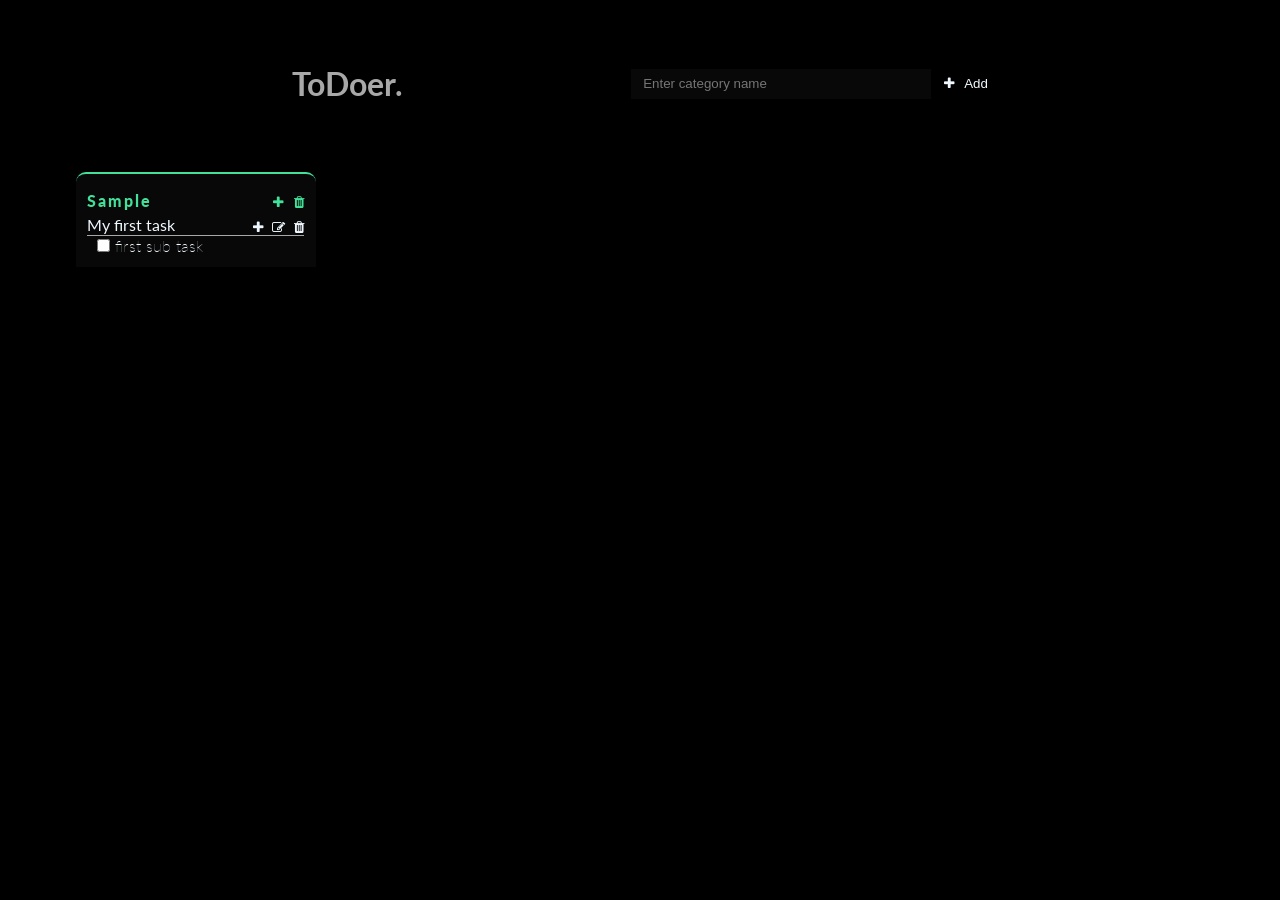
==== index.html @ 94900ba1 "first commit" ====
<!DOCTYPE html>
<html>

<head>
    <meta charset="utf-8">
    <meta http-equiv="X-UA-Compatible" content="IE=edge">
    <title>ToDo App</title>
    <meta name="description" content="">
    <meta name="viewport" content="width=device-width, initial-scale=1">
    <link rel="stylesheet" href="./styles/main.css">
    <link rel="stylesheet" href="https://cdnjs.cloudflare.com/ajax/libs/font-awesome/5.15.1/css/all.min.css"
        integrity="sha512-+4zCK9k+qNFUR5X+cKL9EIR+ZOhtIloNl9GIKS57V1MyNsYpYcUrUeQc9vNfzsWfV28IaLL3i96P9sdNyeRssA=="
        crossorigin="anonymous" />
</head>

<body>
    <!-- container start -->
    <div class="container">
        <!-- header start -->
        <header class="header">
            <h1>ToDoer.</h1>
            <div>
                <input type="text" placeholder="Enter category name" id="category-text" />
                <button id="btn-save-category" onclick="addCategory()">&nbsp;<i class="fa fa-plus"></i> &nbsp;
                    Add</button>
            </div>
        </header>
        <!-- header end -->

        <!-- category start -->
        <div class="category-container">
            <!-- Appending Categories section here -->
        </div>
    </div>
    <!-- category end -->
    <script src="/script/app.js"></script>
    <link rel="stylesheet" href="https://cdnjs.cloudflare.com/ajax/libs/font-awesome/4.7.0/css/font-awesome.min.css">

</body>

</html>
---- styles/main.css ----
@import url("https://fonts.googleapis.com/css2?family=Lato:wght@300;400;700&display=swap");

body {
  /* padding: 100%; */
  background-color: black;
  font-family: "Lato", sans-serif;
}
:root {
  --primary-color: aliceblue;
  --primary-text-color: #a8a8a8;
  --primary-dark-color: #080808;
}
* {
  box-sizing: border-box;
  padding: 0;
  margin: 0;
  color: var(--primary-color);
  word-break: break-all;
}
.header {
  display: flex;
  justify-content: space-evenly;
  align-items: center;
  flex-wrap: wrap;
}
h1 {
  color: var(--primary-text-color);
}
input {
  color: var(--primary-dark-color);
}
input,
button {
  outline: none;
}
.fa {
  margin-left: 5px;
}
button {
  border: none;
}
button,
ul li dl dt,
.task-title {
  color: var(--primary-color);
}

.task-title {
  margin-top: -2px;
}
dt {
  font-weight: 100;
}

.container {
  margin: 5% 5%;
}
.category-container,
.category,
.category-header,
.task-header,
.task-controller {
  display: flex;
  /* flex: content; */
}

.category-container {
  margin-top: 5%;
  justify-content: flex-start;
  flex-wrap: wrap;
}
.category {
  flex-wrap: wrap;
  background-color: var(--primary-dark-color);
  width: 15em;
  margin: 1%;
  padding: 1%;
  /* border-top: 2px solid turquoise; */
  border-radius: 10px 10px 0px 0px;
}
button {
  background: transparent;
  /* color: var(--primary-color); */
  outline: none !important;
  box-shadow: none;
}
.category-header {
  flex: 100%;
  min-height: 1.9rem;
  justify-content: space-between;
  align-items: center;
  font-weight: 900;
  letter-spacing: 2px;
}
#category-text {
  background-color: var(--primary-dark-color);
  border: none;
  height: 30px;
  width: 300px;
  color: var(--primary-text-color);
}

#category-text {
  padding-left: 12px;
}

.task-container {
  flex: content;
}

.task-header {
  justify-content: space-between;
  flex: content;
  border-bottom: var(--primary-text-color) 1px solid;
}

.task-controller {
  justify-content: flex-start;
  align-items: center;
}
.subtask-container ul li {
  list-style: none;
  margin-left: 10px;
}

.completed {
  text-decoration: line-through;
  opacity: 0.6;
}
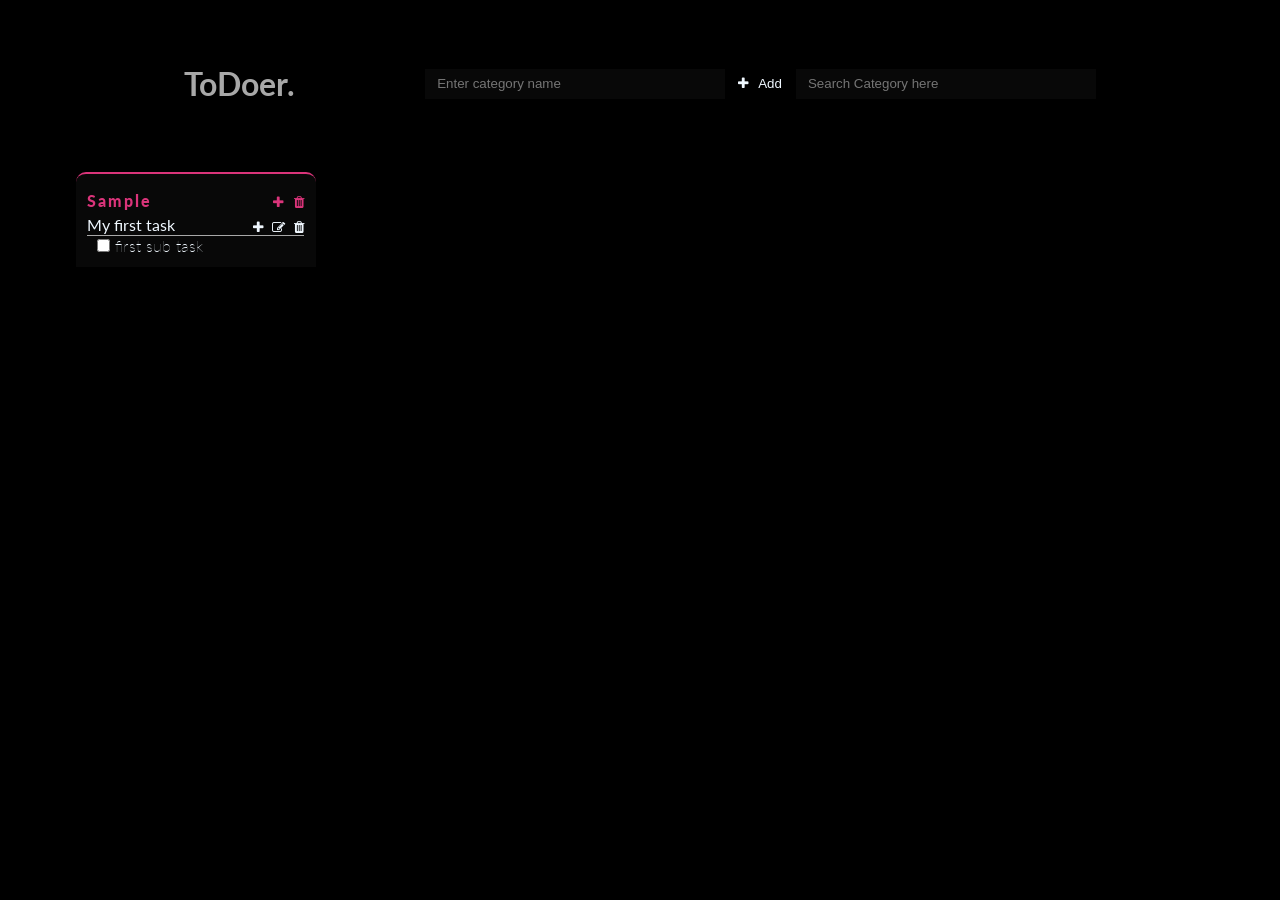
==== commit 7ac6436a: "third commit" ====
--- a/index.html
+++ b/index.html
@@ -20,9 +20,12 @@
         <header class="header">
             <h1>ToDoer.</h1>
             <div>
-                <input type="text" placeholder="Enter category name" id="category-text" />
+                <input type="text" placeholder="Enter category name" id="category-text"  />
                 <button id="btn-save-category" onclick="addCategory()">&nbsp;<i class="fa fa-plus"></i> &nbsp;
+
                     Add</button>
+                <input type="text" placeholder="Search Category here" id="search-text" oninput="searchList()" />
+
             </div>
         </header>
         <!-- header end -->
--- a/styles/main.css
+++ b/styles/main.css
@@ -92,15 +92,14 @@
   font-weight: 900;
   letter-spacing: 2px;
 }
-#category-text {
+#category-text,
+#search-text {
   background-color: var(--primary-dark-color);
   border: none;
   height: 30px;
   width: 300px;
   color: var(--primary-text-color);
-}
-
-#category-text {
+  margin-left: 10px;
   padding-left: 12px;
 }
 
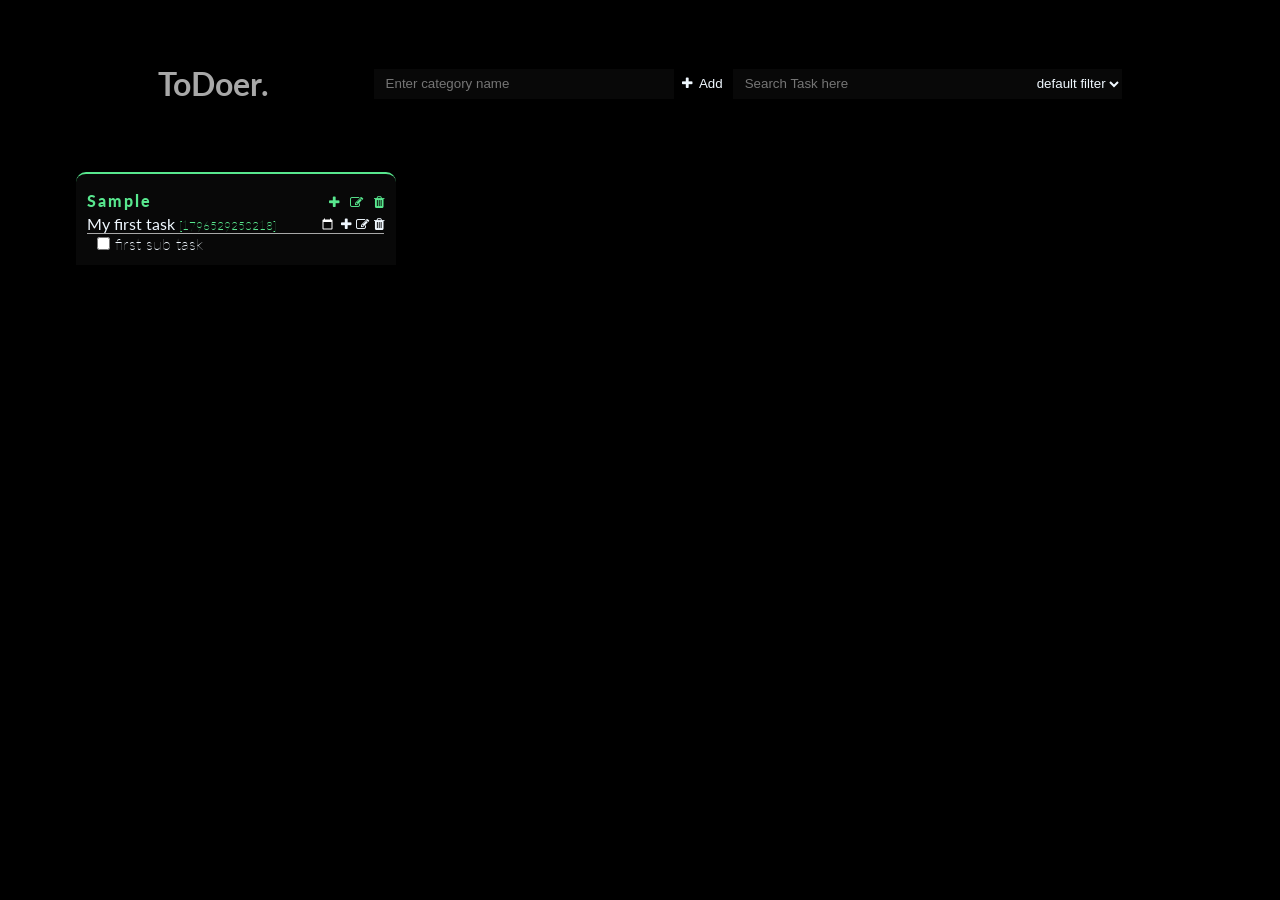
==== commit 85dcc5dd: "review commit" ====
--- a/index.html
+++ b/index.html
@@ -19,13 +19,21 @@
         <!-- header start -->
         <header class="header">
             <h1>ToDoer.</h1>
-            <div>
-                <input type="text" placeholder="Enter category name" id="category-text"  />
-                <button id="btn-save-category" onclick="addCategory()">&nbsp;<i class="fa fa-plus"></i> &nbsp;
-
-                    Add</button>
-                <input type="text" placeholder="Search Category here" id="search-text" oninput="searchList()" />
-
+            <div style="display: flex;">
+                <input type="text" placeholder="Enter category name" id="category-text" />
+                <button id="btn-save-category" onclick="addCategory()">&nbsp;<i class="fa fa-plus"></i>
+                    &nbsp;Add</button>
+                <input type="text" placeholder="Search Task here" id="search-text" oninput="searchList()" />
+                <select id="filter">
+                    <option value="filter"> default filter
+                    </option>
+                    <option value="today"> Today
+                    </option>
+                    <option value="upcoming"> Upcoming
+                    </option>
+                    <option value="completed"> Audi
+                    </option>
+                </select>
             </div>
         </header>
         <!-- header end -->
@@ -38,7 +46,6 @@
     <!-- category end -->
     <script src="/script/app.js"></script>
     <link rel="stylesheet" href="https://cdnjs.cloudflare.com/ajax/libs/font-awesome/4.7.0/css/font-awesome.min.css">
-
 </body>
 
 </html>
--- a/styles/main.css
+++ b/styles/main.css
@@ -29,6 +29,15 @@
 input {
   color: var(--primary-dark-color);
 }
+
+select,
+option {
+  background-color: var(--primary-dark-color);
+  color: var(--primary-color);
+  outline: none;
+  border: none;
+}
+
 input,
 button {
   outline: none;
@@ -72,7 +81,7 @@
 .category {
   flex-wrap: wrap;
   background-color: var(--primary-dark-color);
-  width: 15em;
+  width: 20em;
   margin: 1%;
   padding: 1%;
   /* border-top: 2px solid turquoise; */
@@ -126,3 +135,22 @@
   text-decoration: line-through;
   opacity: 0.6;
 }
+
+input::-webkit-datetime-edit {
+  display: none;
+}
+
+input[type="date"] {
+  background: transparent;
+  border: none;
+  align-self: center;
+}
+
+input[type="date"]::-webkit-calendar-picker-indicator {
+  filter: invert(1);
+}
+
+#begin-date {
+  font-weight: 100;
+  font-size: 12px;
+}
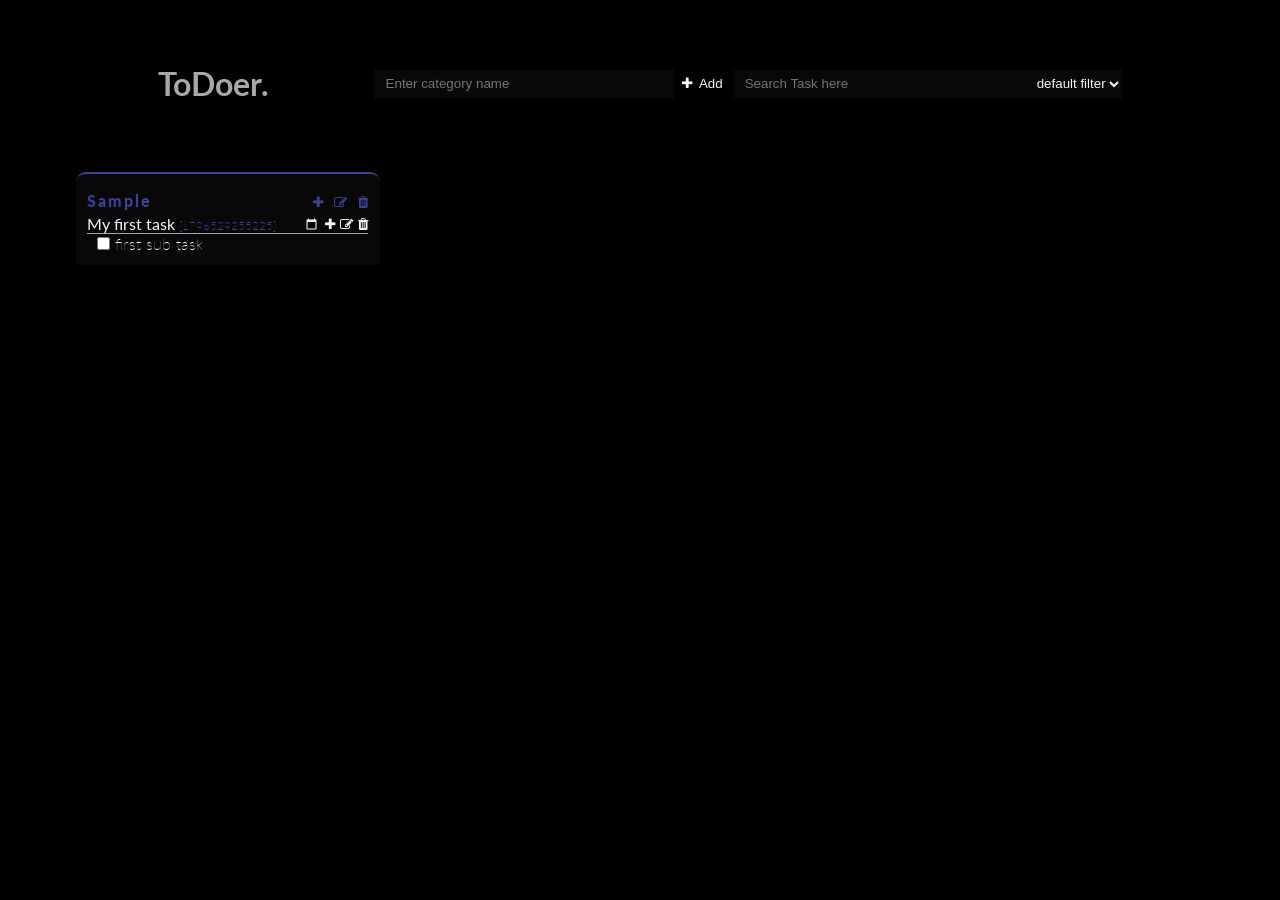
==== commit 540053ee: "review commit" ====
--- a/index.html
+++ b/index.html
@@ -31,7 +31,7 @@
                     </option>
                     <option value="upcoming"> Upcoming
                     </option>
-                    <option value="completed"> Audi
+                    <option value="completed"> completed
                     </option>
                 </select>
             </div>
--- a/styles/main.css
+++ b/styles/main.css
@@ -81,7 +81,7 @@
 .category {
   flex-wrap: wrap;
   background-color: var(--primary-dark-color);
-  width: 20em;
+  width: 19em;
   margin: 1%;
   padding: 1%;
   /* border-top: 2px solid turquoise; */
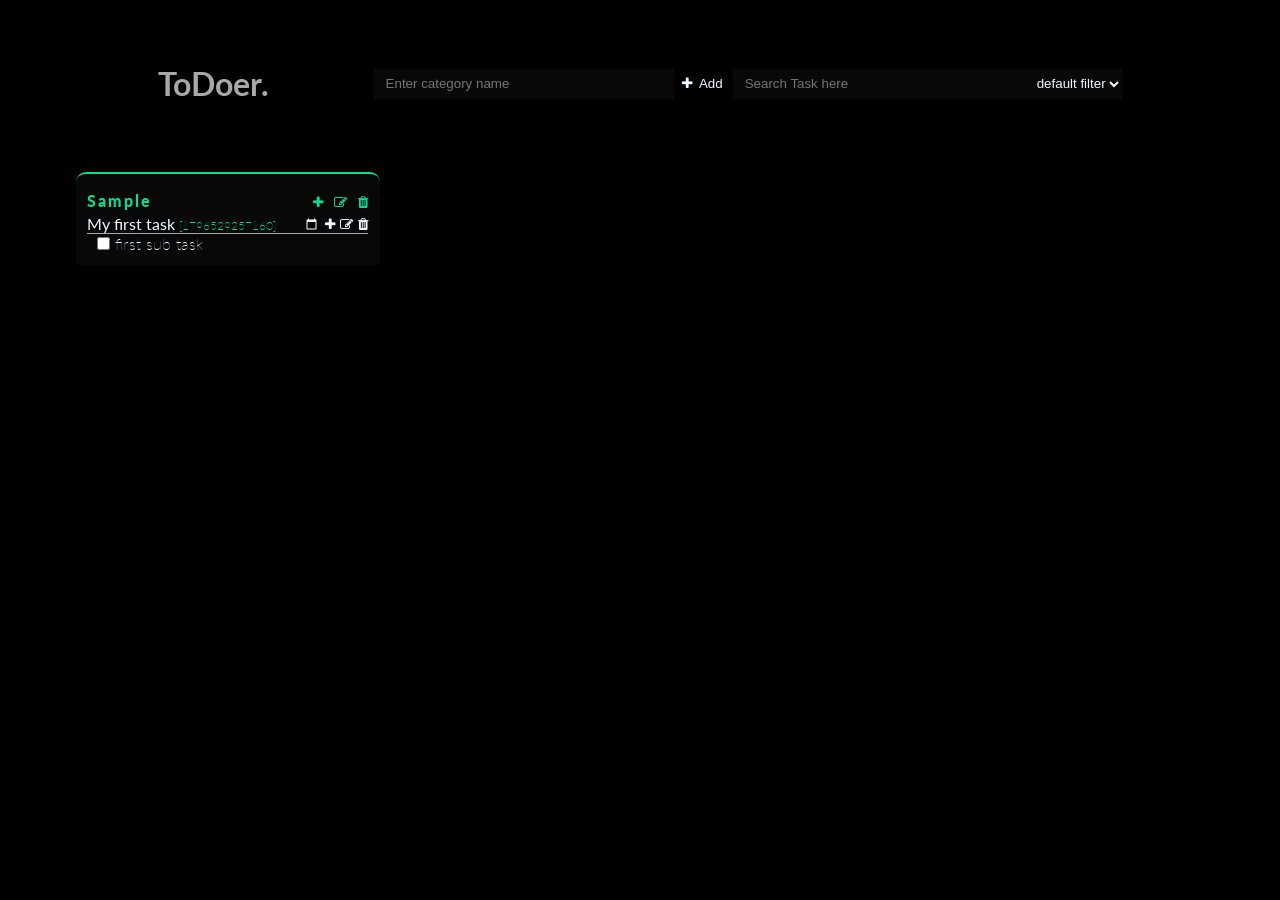
==== commit 295f6ed3: "Update index.html" ====
--- a/index.html
+++ b/index.html
@@ -44,8 +44,8 @@
         </div>
     </div>
     <!-- category end -->
-    <script src="/script/app.js"></script>
+    <script src="./script/app.js"></script>
     <link rel="stylesheet" href="https://cdnjs.cloudflare.com/ajax/libs/font-awesome/4.7.0/css/font-awesome.min.css">
 </body>
 
-</html>+</html>
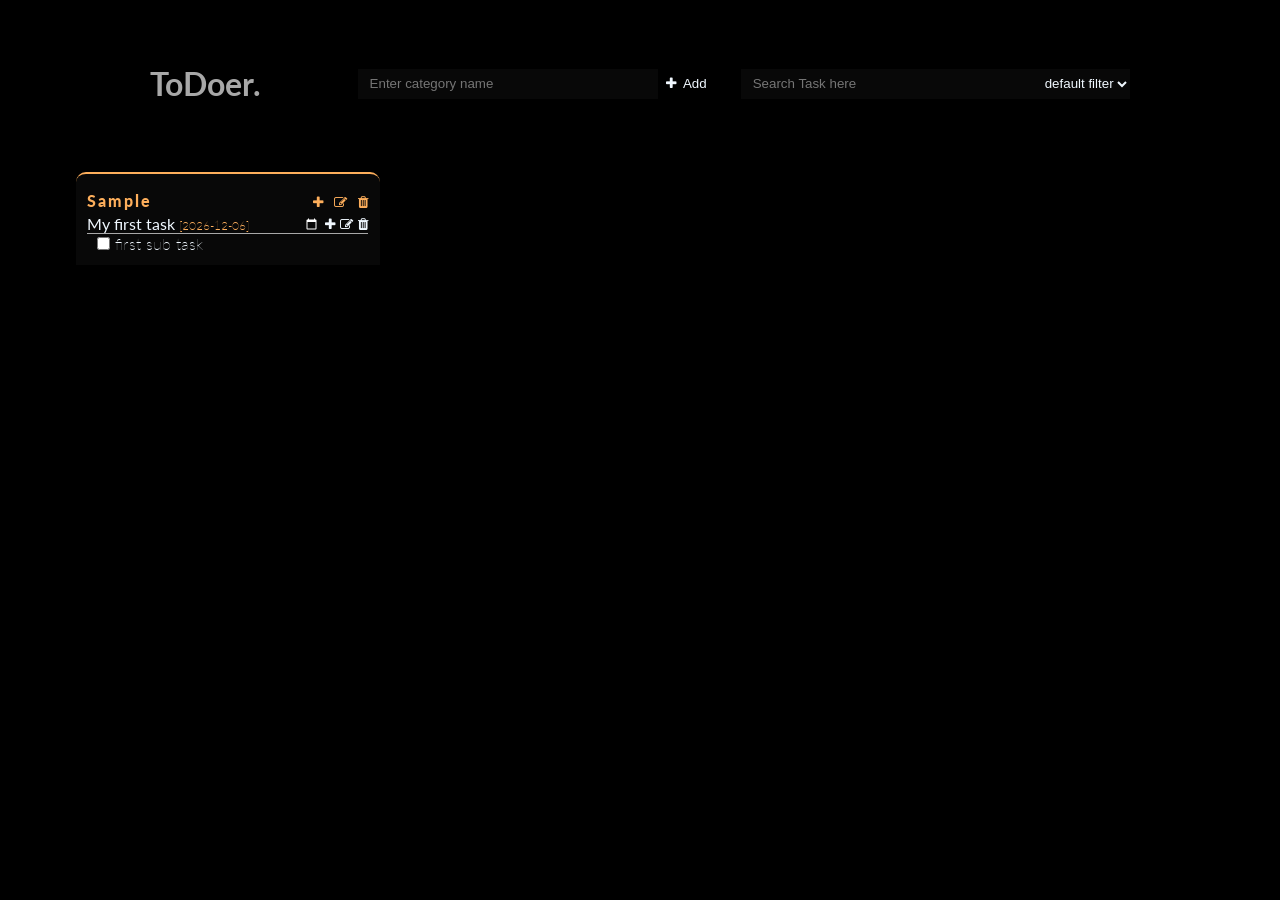
==== commit 5da55b16: "final commit" ====
--- a/index.html
+++ b/index.html
@@ -19,7 +19,7 @@
         <!-- header start -->
         <header class="header">
             <h1>ToDoer.</h1>
-            <div style="display: flex;">
+            <div id="header-control">
                 <input type="text" placeholder="Enter category name" id="category-text" />
                 <button id="btn-save-category" onclick="addCategory()">&nbsp;<i class="fa fa-plus"></i>
                     &nbsp;Add</button>
@@ -48,4 +48,4 @@
     <link rel="stylesheet" href="https://cdnjs.cloudflare.com/ajax/libs/font-awesome/4.7.0/css/font-awesome.min.css">
 </body>
 
-</html>
+</html>
--- a/styles/main.css
+++ b/styles/main.css
@@ -22,6 +22,15 @@
   justify-content: space-evenly;
   align-items: center;
   flex-wrap: wrap;
+}
+
+#header-control {
+  display: flex;
+  flex-wrap: wrap;
+  justify-content: center;
+}
+#btn-save-category {
+  padding-right: 24px;
 }
 h1 {
   color: var(--primary-text-color);
@@ -154,3 +163,14 @@
   font-weight: 100;
   font-size: 12px;
 }
+
+@media all and (max-width: 767px) {
+  .category-container {
+    justify-content: center;
+  }
+
+  .task-container,
+  .category-header {
+    padding: 4%;
+  }
+}
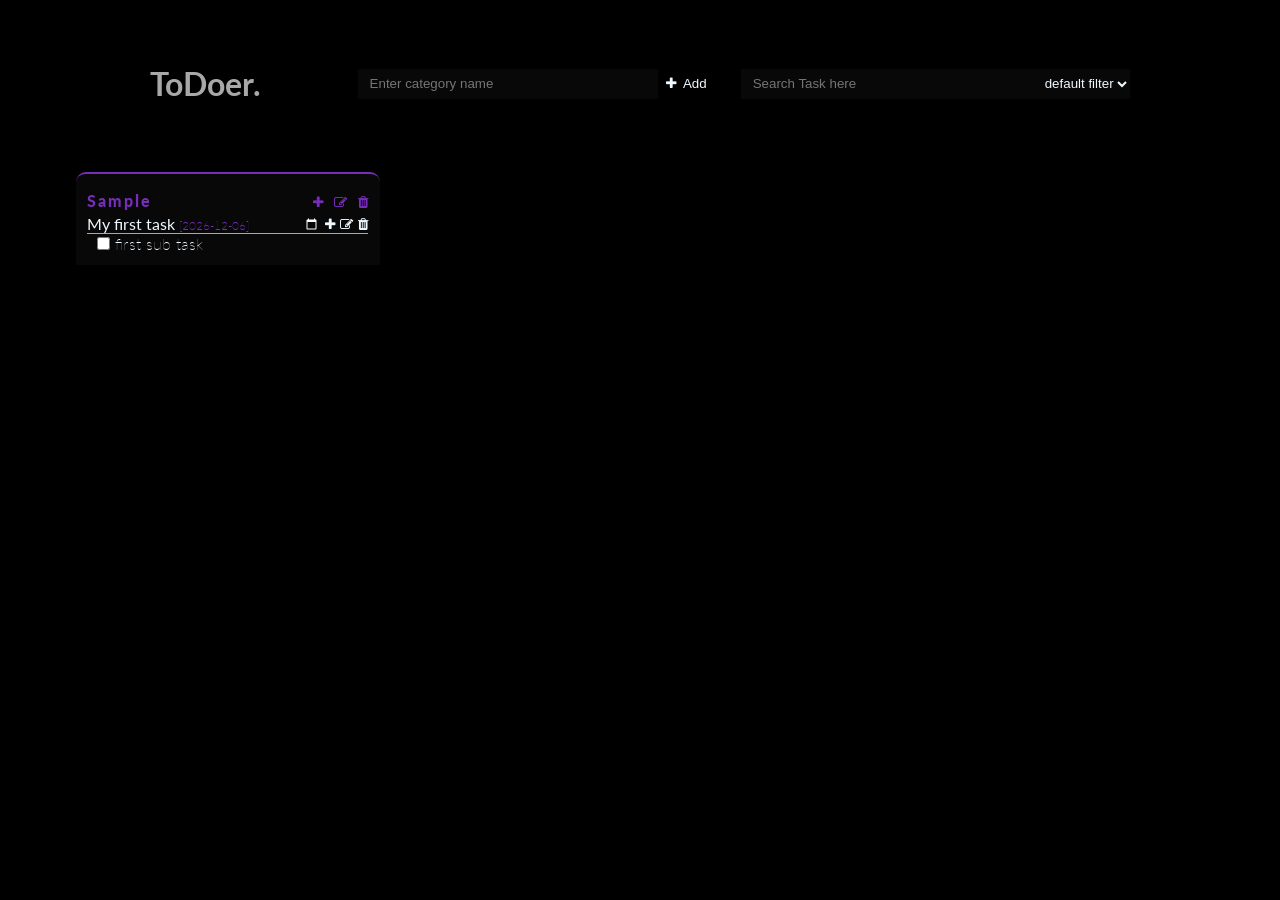
==== commit 1936288e: "Merge branch 'main' of https://github.com/YatrikAmrutiya/yatrik-todo.github.io into main" ====
--- a/index.html
+++ b/index.html
@@ -48,4 +48,4 @@
     <link rel="stylesheet" href="https://cdnjs.cloudflare.com/ajax/libs/font-awesome/4.7.0/css/font-awesome.min.css">
 </body>
 
-</html>+</html>
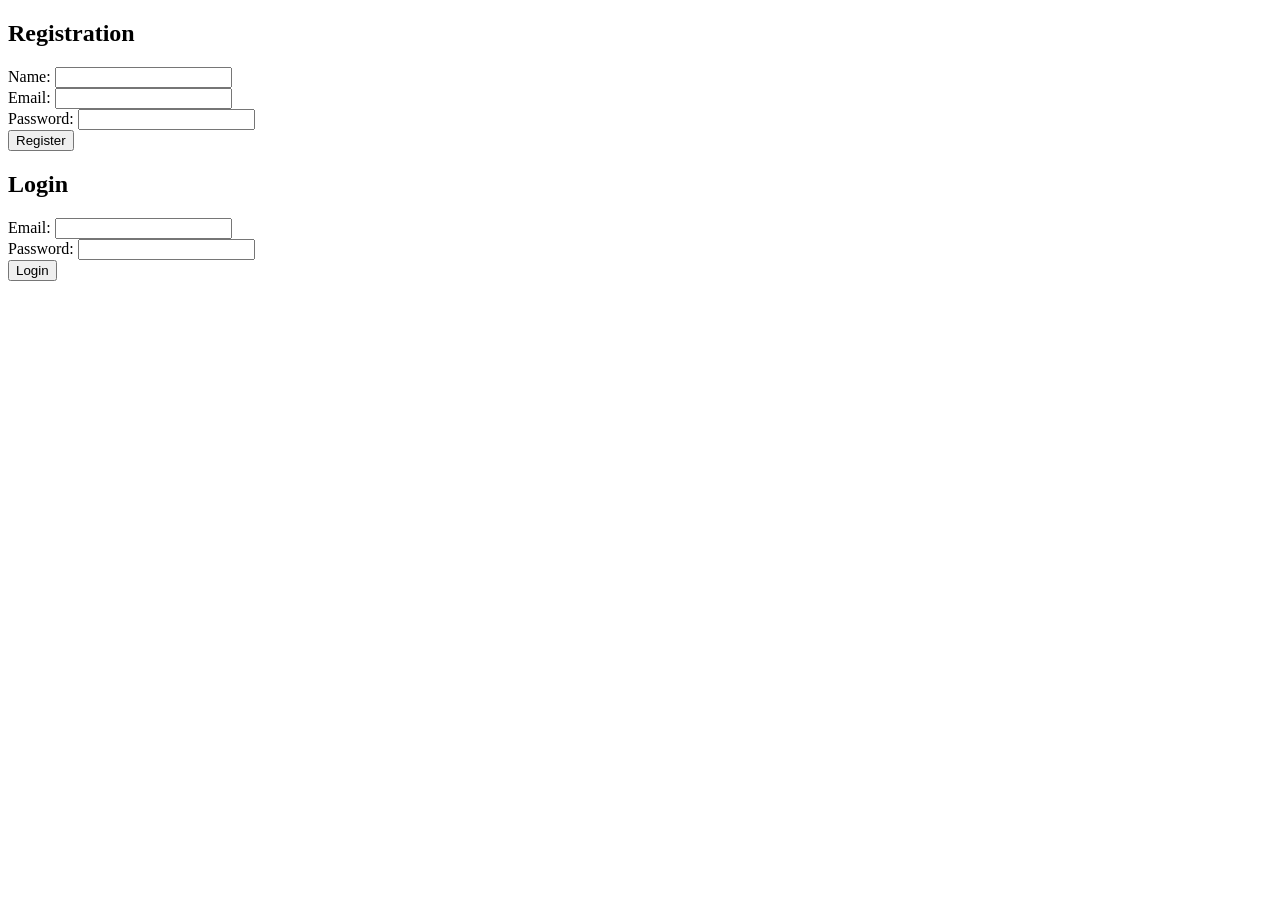
==== commit a5ea1bbb: "Authentication" ====
--- a/index.html
+++ b/index.html
@@ -1,51 +1,43 @@
 <!DOCTYPE html>
 <html>
+<head>
+  <title>Registration and Login</title>
+  <style>
+    /* Add your CSS styling here */
+  </style>
+</head>
+<body>
+  <div id="registrationForm">
+    <h2>Registration</h2>
+    <form id="registerForm">
+      <label for="name">Name:</label>
+      <input type="text" id="name" required><br>
 
-<head>
-    <meta charset="utf-8">
-    <meta http-equiv="X-UA-Compatible" content="IE=edge">
-    <title>ToDo App</title>
-    <meta name="description" content="">
-    <meta name="viewport" content="width=device-width, initial-scale=1">
-    <link rel="stylesheet" href="./styles/main.css">
-    <link rel="stylesheet" href="https://cdnjs.cloudflare.com/ajax/libs/font-awesome/5.15.1/css/all.min.css"
-        integrity="sha512-+4zCK9k+qNFUR5X+cKL9EIR+ZOhtIloNl9GIKS57V1MyNsYpYcUrUeQc9vNfzsWfV28IaLL3i96P9sdNyeRssA=="
-        crossorigin="anonymous" />
-</head>
+      <label for="email">Email:</label>
+      <input type="email" id="email" required><br>
 
-<body>
-    <!-- container start -->
-    <div class="container">
-        <!-- header start -->
-        <header class="header">
-            <h1>ToDoer.</h1>
-            <div id="header-control">
-                <input type="text" placeholder="Enter category name" id="category-text" />
-                <button id="btn-save-category" onclick="addCategory()">&nbsp;<i class="fa fa-plus"></i>
-                    &nbsp;Add</button>
-                <input type="text" placeholder="Search Task here" id="search-text" oninput="searchList()" />
-                <select id="filter">
-                    <option value="filter"> default filter
-                    </option>
-                    <option value="today"> Today
-                    </option>
-                    <option value="upcoming"> Upcoming
-                    </option>
-                    <option value="completed"> completed
-                    </option>
-                </select>
-            </div>
-        </header>
-        <!-- header end -->
+      <label for="password">Password:</label>
+      <input type="password" id="password" required><br>
 
-        <!-- category start -->
-        <div class="category-container">
-            <!-- Appending Categories section here -->
-        </div>
-    </div>
-    <!-- category end -->
-    <script src="./script/app.js"></script>
-    <link rel="stylesheet" href="https://cdnjs.cloudflare.com/ajax/libs/font-awesome/4.7.0/css/font-awesome.min.css">
+      <button type="submit">Register</button>
+    </form>
+    <p id="registrationResult"></p>
+  </div>
+
+  <div id="loginForm">
+    <h2>Login</h2>
+    <form id="loginForm">
+      <label for="loginEmail">Email:</label>
+      <input type="email" id="loginEmail" required><br>
+
+      <label for="loginPassword">Password:</label>
+      <input type="password" id="loginPassword" required><br>
+
+      <button type="submit">Login</button>
+    </form>
+    <p id="loginResult"></p>
+  </div>
+
+  <script src="script.js"></script>
 </body>
-
 </html>
